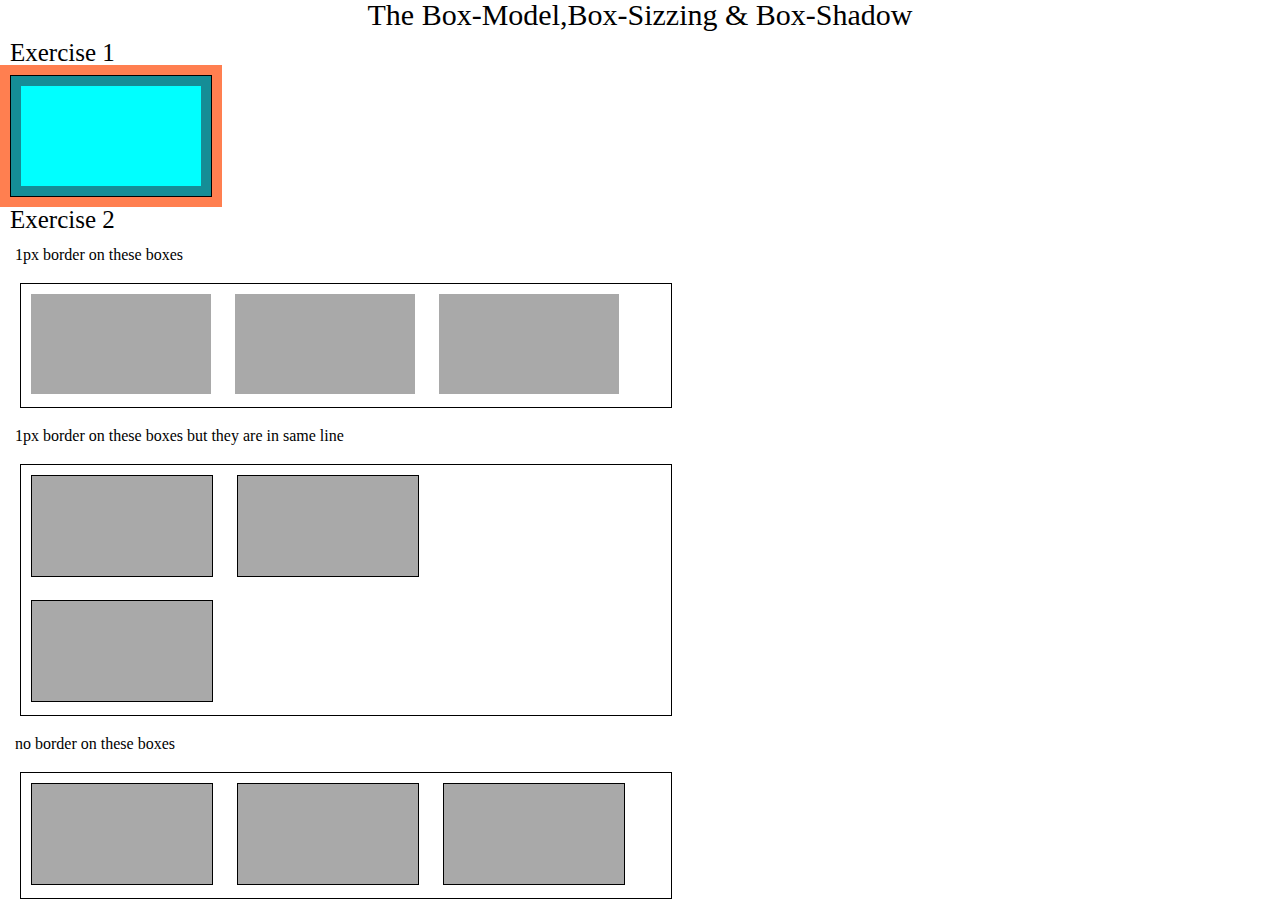
==== block-BHaaau/index.html @ 68765bb6 "box-model-A03" ====
<!DOCTYPE html>
<html lang="en">
    <head>
        <meta charset="UTF-8" />
        <title>Box-model-A03</title>
        <link rel="stylesheet" href="assets/stylesheet/style.css">
    </head>
    <body>
        <header class="header">
            <h1>The Box-Model,Box-Sizzing & Box-Shadow</h1>
        </header>
        <main>
            <section>
                <article>
                    <div class="center">
                        <div><h2>Exercise 1</h2></div>
                        <div class="box1"></div>
                    </div>
                </article>
                <article>
                    <div>
                        <div><h2>Exercise 2</h2></div>
                        <div><h3>1px border on these boxes</h3></div>
                        <div class="parent">
                            <div class="children"></div>
                            <div class="children"></div>
                            <div class="children" ></div>
                        </div>
                    </div>
                </article>
                <article>
                    <div>
                        <div><h3>1px border on these boxes but they are in same line</h3></div>
                        <div class="parent">
                            <div class="children border"></div>
                            <div class="children border"></div><br>
                            <div class="children border"></div>
                        </div>
                    </div>
                </article>
                <article>
                    <div>
                        <div><h3>no border on these boxes</h3></div>
                        <div class="parent">
                            <div class="children border"></div>
                            <div class="children border"></div>
                            <div class="children border"></div>
                        </div>
                    </div>
                </article>
            </section>
        </main>
    </body>
</html>
<!---
### Create a page according to the layout shown below

![Box Model Exercise 6](https://raw.githubusercontent.com/suraj122/AC-STYLE-images/master/box-model/ex-6.png)

#### Problems for exercise 2 in the layout

- Each parent container has width of 600px and border of 1px;
- Each children box has width 180px and height 100px as well as margin of 10px;
- Each child box which is having border has border-width 1px.
- Note in the first container the boxes do not have any border.

- Using CSS resets is necessary.
- Use semantic tags and keep the nesting and indentation proper.
--->
---- block-BHaaau/assets/stylesheet/style.css ----
/* http://meyerweb.com/eric/tools/css/reset/ 
   v2.0 | 20110126
   License: none (public domain)
*/

html, body, div, span, applet, object, iframe,
h1, h2, h3, h4, h5, h6, p, blockquote, pre,
a, abbr, acronym, address, big, cite, code,
del, dfn, em, img, ins, kbd, q, s, samp,
small, strike, strong, sub, sup, tt, var,
b, u, i, center,
dl, dt, dd, ol, ul, li,
fieldset, form, label, legend,
table, caption, tbody, tfoot, thead, tr, th, td,
article, aside, canvas, details, embed, 
figure, figcaption, footer, header, hgroup, 
menu, nav, output, ruby, section, summary,
time, mark, audio, video {
	margin: 0;
	padding: 0;
	border: 0;
	font-size: 100%;
	font: inherit;
	vertical-align: baseline;
}
/* HTML5 display-role reset for older browsers */
article, aside, details, figcaption, figure, 
footer, header, hgroup, menu, nav, section {
	display: block;
}
body {
	line-height: 1;
}
ol, ul {
	list-style: none;
}
blockquote, q {
	quotes: none;
}
blockquote:before, blockquote:after,
q:before, q:after {
	content: '';
	content: none;
}
table {
	border-collapse: collapse;
	border-spacing: 0;
}
/* custom style */
.header{
    text-align: center;
    font-size: 30px;
}
.box1{
    width:180px;
    height:100px;
    background-color: aqua;
    border:1px solid black;
    box-shadow: inset 0 0 0 10px rgb(21, 141, 150);
    outline:10px solid coral;
    padding:10px;
    margin:10px;
}
h2{
    font-size: 25px;
    margin: 10px;
}
h3{
    font-size: 16px;
    margin: 15px;
}
.parent{
    width:650px;
    height:auto;
    border:1px solid black;
    margin:20px;
}
.children{
    width:180px;
    height:100px;
    margin:10px;
    background-color: darkgray;
    display: inline-block;
}
.border{
    border:1px solid black;
}
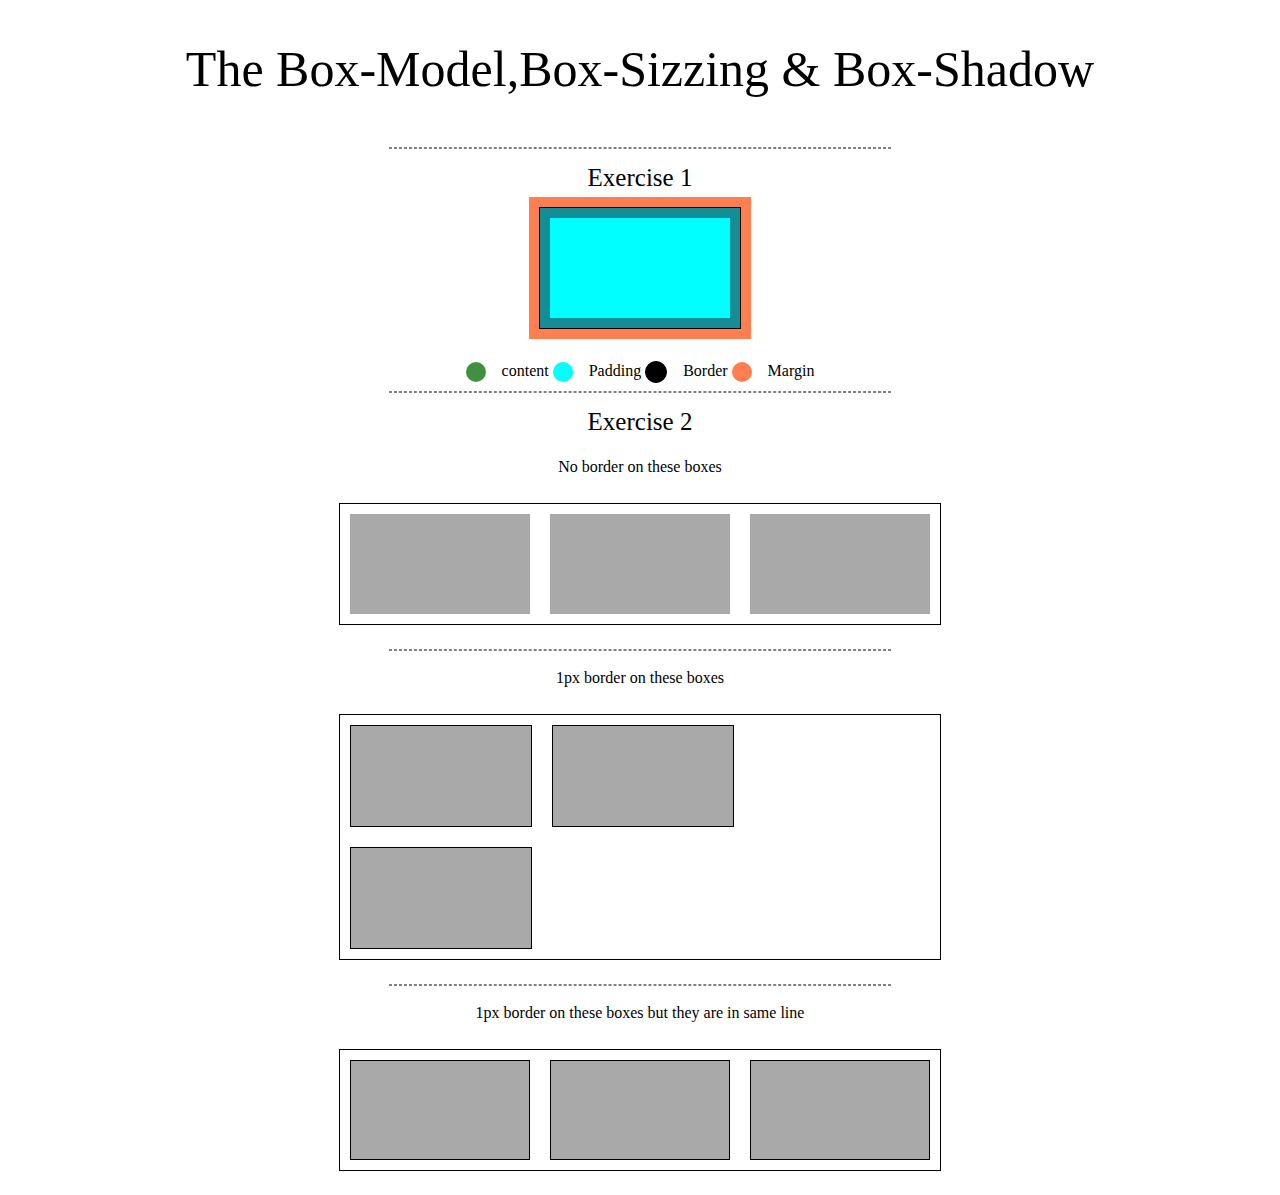
==== commit 71236da9: "box-model-A03 modify" ====
--- a/block-BHaaau/index.html
+++ b/block-BHaaau/index.html
@@ -9,18 +9,30 @@
         <header class="header">
             <h1>The Box-Model,Box-Sizzing & Box-Shadow</h1>
         </header>
+        <hr>
         <main>
             <section>
                 <article>
-                    <div class="center">
+                    <div>
                         <div><h2>Exercise 1</h2></div>
                         <div class="box1"></div>
+                    <div class="marker-container">
+                        <span class="circle content"></span>
+                        <span>content</span>
+                        <span class="circle padding"></span>
+                        <span>Padding</span>
+                        <span class="circle border"></span>
+                        <span>Border</span>
+                        <span class="circle margin"></span>
+                        <span>Margin</span>
+                    </div>    
                     </div>
                 </article>
+                <hr>
                 <article>
                     <div>
                         <div><h2>Exercise 2</h2></div>
-                        <div><h3>1px border on these boxes</h3></div>
+                        <div><h3>No border on these boxes</h3></div>
                         <div class="parent">
                             <div class="children"></div>
                             <div class="children"></div>
@@ -28,23 +40,25 @@
                         </div>
                     </div>
                 </article>
+                <hr>
+                <article>
+                    <div>
+                        <div><h3>1px border on these boxes</h3></div>
+                        <div class="parent">
+                            <div class="children border"></div>
+                            <div class="children border"></div>
+                            <div class="children border"></div>
+                        </div>
+                    </div>
+                </article>
+                <hr>
                 <article>
                     <div>
                         <div><h3>1px border on these boxes but they are in same line</h3></div>
                         <div class="parent">
-                            <div class="children border"></div>
-                            <div class="children border"></div><br>
-                            <div class="children border"></div>
-                        </div>
-                    </div>
-                </article>
-                <article>
-                    <div>
-                        <div><h3>no border on these boxes</h3></div>
-                        <div class="parent">
-                            <div class="children border"></div>
-                            <div class="children border"></div>
-                            <div class="children border"></div>
+                            <div class="children border border-box"></div>
+                            <div class="children border border-box"></div>
+                            <div class="children border border-box"></div>
                         </div>
                     </div>
                 </article>
--- a/block-BHaaau/assets/stylesheet/style.css
+++ b/block-BHaaau/assets/stylesheet/style.css
@@ -47,9 +47,17 @@
 	border-spacing: 0;
 }
 /* custom style */
+body{
+    line-height: 1.5;
+}
 .header{
     text-align: center;
-    font-size: 30px;
+    font-size: 50px;
+    padding:32px 180px;
+}
+hr{
+    width:500px;
+    border-style:dashed;
 }
 .box1{
     width:180px;
@@ -59,21 +67,47 @@
     box-shadow: inset 0 0 0 10px rgb(21, 141, 150);
     outline:10px solid coral;
     padding:10px;
-    margin:10px;
+    margin:0 auto;
+}
+.marker-container{
+    margin-top: 30px;
+    text-align: center;
+}
+.circle{
+    width:20px;
+    height:20px;
+    border-radius:50%;
+    display: inline-block;
+    vertical-align: middle;
+    margin-right: 12px;
+}
+.content{
+    background-color: rgb(65, 143, 65);
+}
+.padding{
+    background-color: aqua;
+}
+.border{
+    background-color:black;
+}
+.margin{
+    background-color: coral;
 }
 h2{
     font-size: 25px;
     margin: 10px;
+    text-align: center;
 }
 h3{
     font-size: 16px;
     margin: 15px;
+    text-align: center;
 }
 .parent{
-    width:650px;
-    height:auto;
+    width:600px;
     border:1px solid black;
-    margin:20px;
+    margin:24px auto;
+    font-size: 0px;
 }
 .children{
     width:180px;
@@ -85,3 +119,6 @@
 .border{
     border:1px solid black;
 }
+.border-box{
+    box-sizing: border-box;
+}